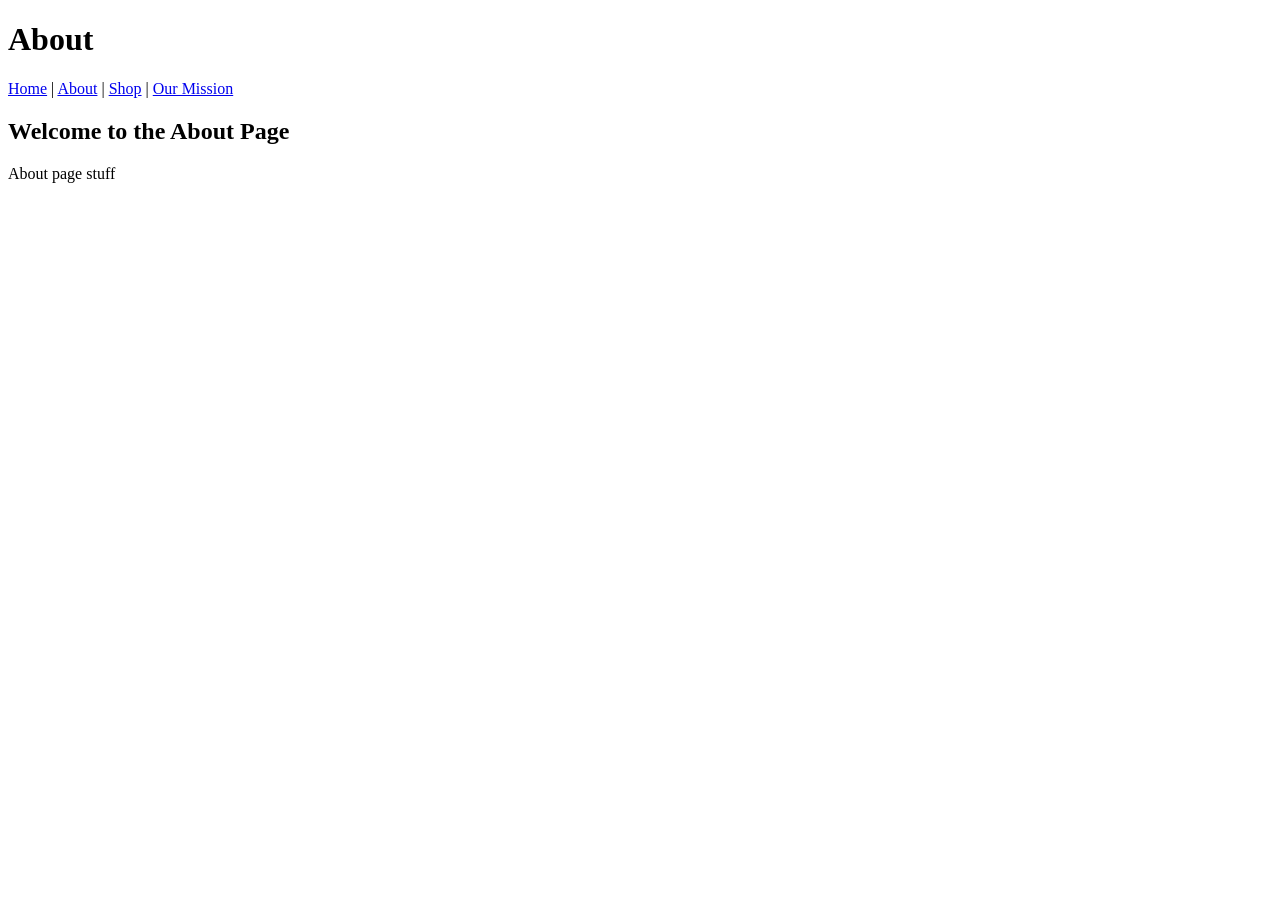
==== about.html @ cb558834 "stuff" ====
<!DOCTYPE html>
<html>
<head>
    <title>About</title>
</head>
<body>

<header>
    <h1>About</h1>
    <nav>
        <a href="index.html">Home</a> |
        <a href="about.html">About</a> |
        <a href="shop.html">Shop</a> |
        <a href="mission.html">Our Mission</a>
    </nav>
</header>

<main>
    <h2>Welcome to the About Page</h2>
    <p>About page stuff</p>
</main>
</body>
</html>
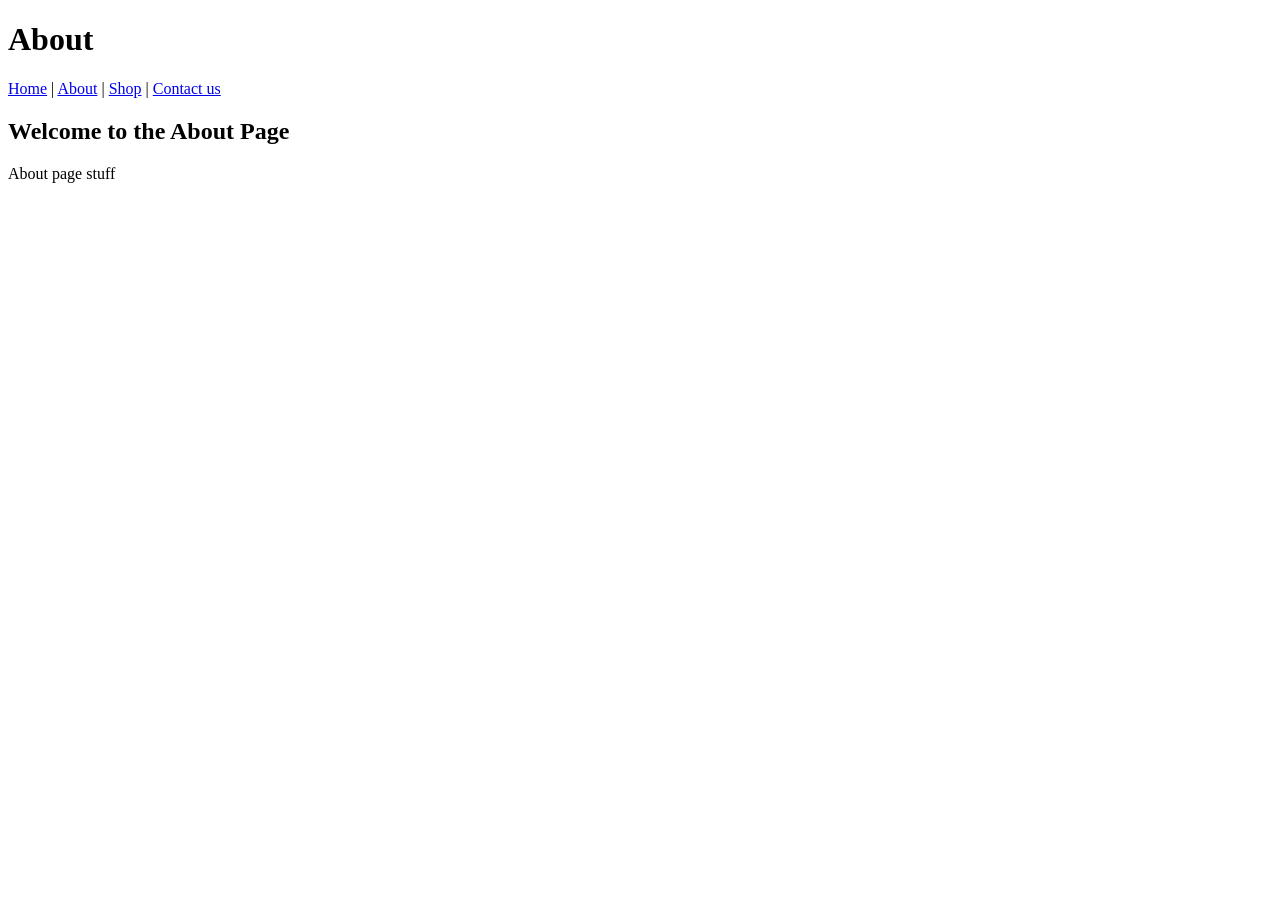
==== commit c85c87ba: "new stuff" ====
--- a/about.html
+++ b/about.html
@@ -11,7 +11,7 @@
         <a href="index.html">Home</a> |
         <a href="about.html">About</a> |
         <a href="shop.html">Shop</a> |
-        <a href="mission.html">Our Mission</a>
+        <a href="contact.html">Contact us</a>
     </nav>
 </header>
 
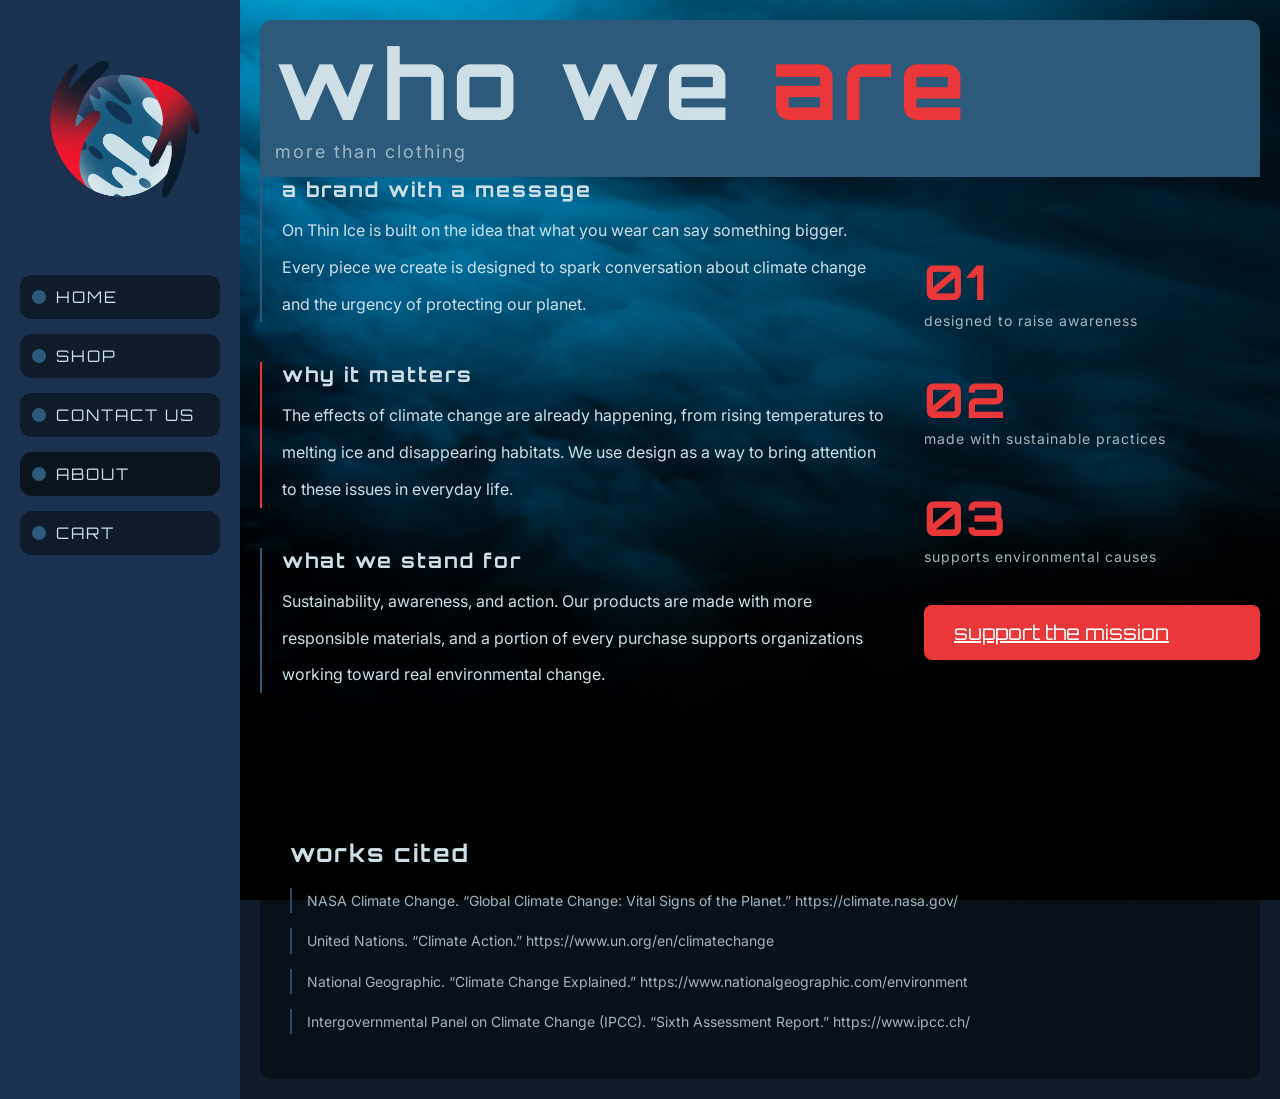
==== commit cab74db6: "stuff" ====
--- a/about.html
+++ b/about.html
@@ -1,23 +1,122 @@
 <!DOCTYPE html>
-<html>
+<html lang="en">
 <head>
-    <title>About</title>
+  <meta charset="UTF-8">
+  <meta name="viewport" content="width=device-width, initial-scale=1.0">
+  <title>On Thin Ice | About</title>
+
+  <link rel="stylesheet" href="styles.css">
+
+  <link href="https://fonts.googleapis.com/css2?family=Orbitron:wght@500;700&family=Inter:wght@300;400;600&display=swap" rel="stylesheet">
 </head>
 <body>
 
-<header>
-    <h1>About</h1>
+  <aside class="sidebar">
+    <div class="logo">
+      <img src="logo.png" alt="On Thin Ice logo">
+    </div>
+
     <nav>
-        <a href="index.html">Home</a> |
-        <a href="about.html">About</a> |
-        <a href="shop.html">Shop</a> |
-        <a href="contact.html">Contact us</a>
+      <ul>
+        <li><a href="index.html"><span class="nav-icon"></span> HOME</a></li>
+        <li><a href="shop.html"><span class="nav-icon"></span> SHOP</a></li>
+        <li><a href="contact.html"><span class="nav-icon"></span> CONTACT US</a></li>
+        <li><a href="about.html" class="active"><span class="nav-icon"></span> ABOUT</a></li>
+        <li><a href="cart.html"><span class="nav-icon"></span> CART</a></li>
+      </ul>
     </nav>
-</header>
+  </aside>
 
-<main>
-    <h2>Welcome to the About Page</h2>
-    <p>About page stuff</p>
-</main>
+  <main>
+
+    <header>
+      <h1>who we <span class="accent">are</span></h1>
+      <p class="subtitle">more than clothing</p>
+    </header>
+
+    <section class="hero about-layout">
+      <div class="hero-text">
+
+        <div class="about-block">
+          <h2 class="about-heading">a brand with a message</h2>
+          <p>
+            On Thin Ice is built on the idea that what you wear can say something bigger.
+            Every piece we create is designed to spark conversation about climate change
+            and the urgency of protecting our planet.
+          </p>
+        </div>
+
+        <div class="about-block highlight">
+          <h2 class="about-heading">why it matters</h2>
+          <p>
+            The effects of climate change are already happening, from rising temperatures
+            to melting ice and disappearing habitats. We use design as a way to bring
+            attention to these issues in everyday life.
+          </p>
+        </div>
+
+        <div class="about-block">
+          <h2 class="about-heading">what we stand for</h2>
+          <p>
+            Sustainability, awareness, and action. Our products are made with more
+            responsible materials, and a portion of every purchase supports organizations
+            working toward real environmental change.
+          </p>
+        </div>
+
+      </div>
+
+      <aside class="featured about-side">
+
+        <div class="stat">
+          <h3>01</h3>
+          <p>designed to raise awareness</p>
+        </div>
+
+        <div class="stat">
+          <h3>02</h3>
+          <p>made with sustainable practices</p>
+        </div>
+
+        <div class="stat">
+          <h3>03</h3>
+          <p>supports environmental causes</p>
+        </div>
+
+        <a href="shop.html" class="cta">support the mission</a>
+
+      </aside>
+
+    </section>
+<section class="works-cited">
+
+  <h2 class="section-title">works cited</h2>
+
+  <ul class="citations">
+    <li>
+      NASA Climate Change. “Global Climate Change: Vital Signs of the Planet.”
+      https://climate.nasa.gov/
+    </li>
+
+    <li>
+      United Nations. “Climate Action.”
+      https://www.un.org/en/climatechange
+    </li>
+
+    <li>
+      National Geographic. “Climate Change Explained.”
+      https://www.nationalgeographic.com/environment
+    </li>
+
+    <li>
+      Intergovernmental Panel on Climate Change (IPCC).
+      “Sixth Assessment Report.”
+      https://www.ipcc.ch/
+    </li>
+  </ul>
+
+</section>
+  </main>
+
 </body>
 </html>
--- a/styles.css
+++ b/styles.css
@@ -0,0 +1,299 @@
+:root {
+  --dark: #0D1B2A;
+  --nav: #1A3150;
+  --mid: #2D5A7B;
+  --light: #CEDFE7;
+  --accent: #EA3739;
+}
+
+* {
+  margin: 0;
+  padding: 0;
+  box-sizing: border-box;
+}
+
+body {
+  font-family: 'Inter', sans-serif;
+  background: var(--dark);
+  color: var(--light);
+  display: flex;
+  min-height: 100vh;
+}
+
+h1, h2, h3, nav {
+  font-family: 'Orbitron', sans-serif;
+  letter-spacing: 2px;
+}
+
+.sidebar {
+  width: 240px;
+  background: var(--nav);
+  padding: 20px;
+  display: flex;
+  flex-direction: column;
+  gap: 25px;
+}
+
+.logo {
+  display: flex;
+  justify-content: center;
+  align-items: center;
+  padding: 10px;
+}
+
+.logo img {
+  width: 300%;
+  max-width: 300px;
+  height: auto;
+}
+
+
+nav ul {
+  list-style: none;
+  display: flex;
+  flex-direction: column;
+  gap: 15px;
+}
+
+nav a {
+  text-decoration: none;
+  color: var(--light);
+  display: flex;
+  align-items: center;
+  gap: 10px;
+  padding: 12px;
+  border-radius: 12px;
+  background: var(--dark);
+  transition: all 0.3s ease;
+}
+
+nav a:hover {
+  background: var(--mid);
+}
+
+nav a.active {
+  background: #09141f;
+}
+
+.nav-icon {
+  width: 14px;
+  height: 14px;
+  border-radius: 50%;
+  background: var(--mid);
+}
+
+main {
+  flex: 1;
+  padding: 20px;
+}
+
+header {
+  background: var(--mid);
+  padding: 15px;
+  border-radius: 12px 12px 0 0;
+}
+
+header h1 {
+  font-size: 96px;
+  font-weight: 700;
+  letter-spacing: 6px;
+  text-transform: lowercase;   
+  line-height: 1;
+}
+.accent {
+  color: var(--accent);
+}
+
+.subtitle {
+  margin-top: 10px;
+  font-size: 18px;
+  letter-spacing: 2px;
+  opacity: 0.7;
+}
+
+.hero {
+  display: grid;
+  grid-template-columns: 1.5fr 1fr; 
+  gap: 40px;
+}
+
+
+.issue-section {
+  display: flex;
+  align-items: flex-start;
+  gap: 150px;
+  margin-bottom: 25px;
+}
+
+.hero-text p {
+  line-height: 2.3;
+  margin-bottom: 20px;
+}
+
+.section-title {
+  margin-top: 15px;
+}
+
+.cta {
+  background: var(--accent);
+  color: white;
+  border: none;
+  padding: 15px 30px;
+  font-family: 'Orbitron';
+  font-size: 20px;
+  border-radius: 8px;
+  cursor: pointer;
+  transition: 0.3s;
+}
+
+.cta:hover {
+  opacity: 0.85;
+}
+
+.featured {
+  display: flex;
+  flex-direction: column;
+  gap: 20px;
+}
+
+.featured {
+  display: flex;
+  flex-direction: column;
+  gap: 25px;
+}
+
+.product {
+  background: #d9d9d9;
+  border-radius: 0px;
+  padding: 0px;
+  height: 250px;
+  width: 250px;
+  justify-content: center;
+  align-items: center;
+  transition: 0.3s;
+}
+
+.product img {
+  width: 100%;
+  height: 100%;
+  object-fit: contain;
+}
+
+@media (max-width: 900px) {
+
+  body {
+    flex-direction: column;
+  }
+
+  .sidebar {
+    width: 100%;
+    flex-direction: row;
+    align-items: center;
+    justify-content: space-between;
+  }
+
+  nav ul {
+    flex-direction: row;
+  }
+
+  .hero {
+    grid-template-columns: 1fr;
+  }
+
+  .featured {
+    flex-direction: row;
+  }
+}
+.illustration {
+  width: 100px;
+  height: 100px;
+  flex-shrink: 0;
+}
+
+.illustration img {
+  width: 250%;
+  height: 250%;
+  object-fit: contain;
+}
+.issue-text {
+  flex: 1;
+}
+
+.issue-text h2 {
+  margin-bottom: 10px;
+}
+body {
+  font-family: 'Inter', sans-serif;
+
+  background-image: url('water.jpg'); /* your dark water image */
+  background-size: cover;
+  background-position: center;
+  background-repeat: no-repeat;
+  background-attachment: fixed;
+
+  color: var(--light);
+  display: flex;
+  min-height: 100vh;
+}
+/* ABOUT PAGE STYLING */
+
+.about-layout {
+  grid-template-columns: 1.3fr 0.7fr;
+}
+
+.about-block {
+  margin-bottom: 40px;
+  padding-left: 20px;
+  border-left: 2px solid var(--mid);
+}
+
+.about-heading {
+  font-size: 20px;
+  margin-bottom: 10px;
+  text-transform: lowercase;
+  letter-spacing: 2px;
+}
+
+.about-block.highlight {
+  border-left: 2px solid var(--accent);
+}
+
+.about-side {
+  display: flex;
+  flex-direction: column;
+  justify-content: center;
+  gap: 40px;
+}
+
+.stat h3 {
+  font-size: 48px;
+  color: var(--accent);
+}
+
+.stat p {
+  font-size: 14px;
+  letter-spacing: 1px;
+  opacity: 0.8;
+  text-transform: lowercase;
+}
+
+.works-cited {
+  margin-top: 60px;
+  padding: 30px;
+  background: rgba(0, 0, 0, 0.4);
+  border-radius: 12px;
+}
+
+.citations {
+  list-style: none;
+  margin-top: 20px;
+}
+
+.citations li {
+  margin-bottom: 15px;
+  font-size: 14px;
+  line-height: 1.8;
+  opacity: 0.8;
+  border-left: 2px solid var(--mid);
+  padding-left: 15px;
+}
